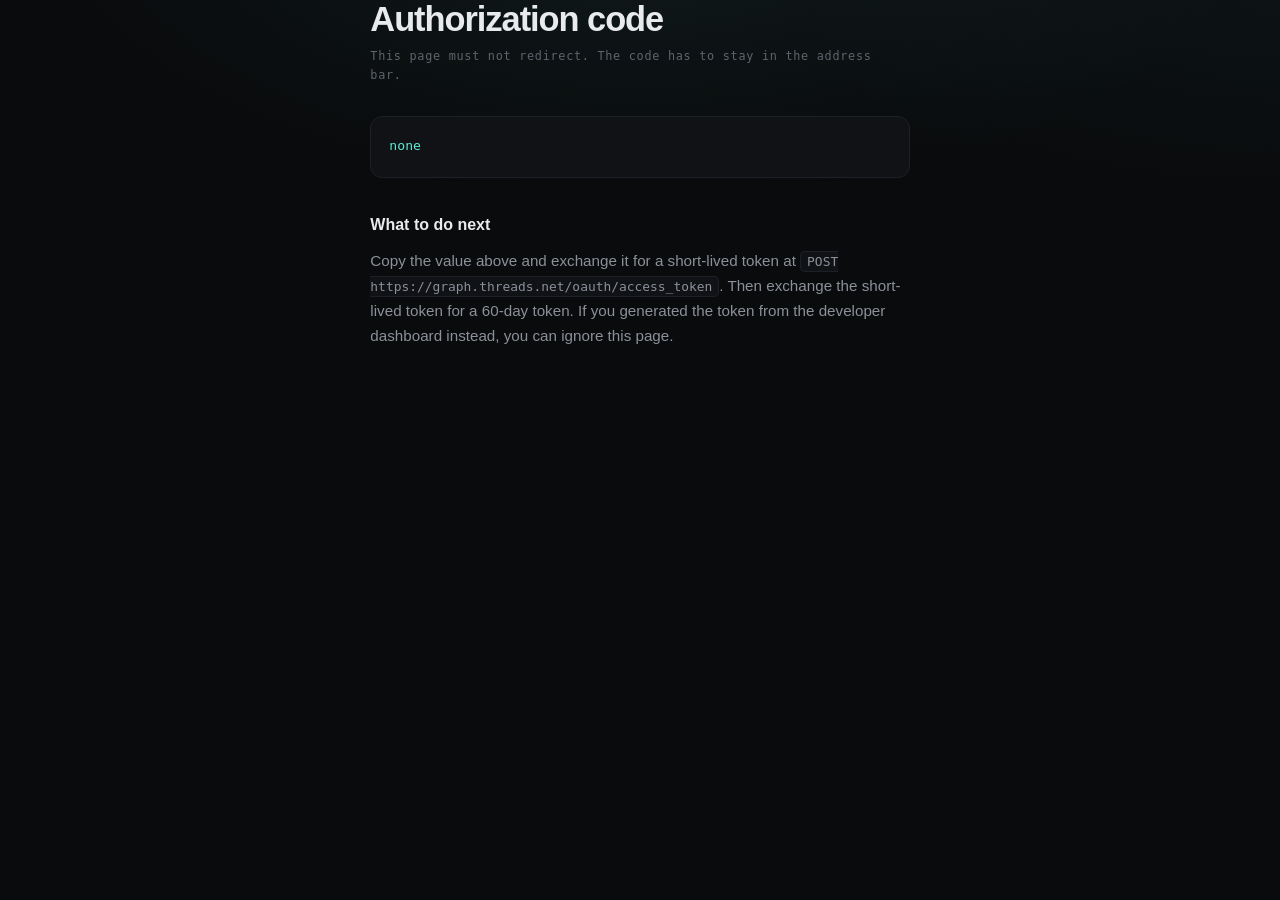
==== callback.html @ c08d0094 "feat: static site for threads api app" ====
<!doctype html>
<html lang="en">
<head>
<meta charset="utf-8">
<meta name="viewport" content="width=device-width, initial-scale=1">
<title>OAuth callback</title>
<meta name="robots" content="noindex, nofollow">
<link rel="stylesheet" href="assets/style.css">
<link rel="icon" href="data:image/svg+xml,<svg xmlns='http://www.w3.org/2000/svg' viewBox='0 0 100 100'><rect width='100' height='100' rx='22' fill='%230a0b0d'/><circle cx='50' cy='50' r='16' fill='%235eead4'/></svg>">
</head>
<body>

<main class="wrap prose">

  <h1>Authorization code</h1>
  <p class="updated">This page must not redirect. The code has to stay in the address bar.</p>

  <div class="code-out" id="out">none</div>

  <h2>What to do next</h2>
  <p>
    Copy the value above and exchange it for a short-lived token at
    <code>POST https://graph.threads.net/oauth/access_token</code>. Then exchange
    the short-lived token for a 60-day token. If you generated the token from the
    developer dashboard instead, you can ignore this page.
  </p>

</main>

<script>
const code = new URLSearchParams(location.search).get('code');
document.getElementById('out').textContent = code || 'none';
</script>
</body>
</html>
---- assets/style.css ----
:root {
  --bg: #0a0b0d;
  --panel: #101216;
  --panel-2: #14171c;
  --line: #1d2027;
  --text: #e9eaec;
  --muted: #8b9099;
  --dim: #5f646d;
  --accent: #5eead4;
  --accent-soft: rgba(94, 234, 212, 0.12);
  --warn: #fbbf24;
  --radius: 12px;
  --mono: ui-monospace, SFMono-Regular, "SF Mono", Menlo, Consolas, monospace;
  --sans: -apple-system, BlinkMacSystemFont, "Segoe UI", Inter, Roboto, Helvetica, Arial, sans-serif;
}

* { box-sizing: border-box; }

html { -webkit-text-size-adjust: 100%; scroll-behavior: smooth; }

body {
  margin: 0;
  background: var(--bg);
  color: var(--text);
  font-family: var(--sans);
  font-size: 16px;
  line-height: 1.65;
  -webkit-font-smoothing: antialiased;
  text-rendering: optimizeLegibility;
}

body::before {
  content: "";
  position: fixed;
  inset: 0;
  pointer-events: none;
  background:
    radial-gradient(900px 420px at 50% -10%, rgba(94, 234, 212, 0.07), transparent 70%),
    radial-gradient(700px 300px at 100% 0%, rgba(94, 234, 212, 0.04), transparent 70%);
  z-index: 0;
}

.wrap {
  position: relative;
  z-index: 1;
  max-width: 780px;
  margin: 0 auto;
  padding: 0 24px;
}

header {
  position: sticky;
  top: 0;
  z-index: 5;
  border-bottom: 1px solid var(--line);
  background: rgba(10, 11, 13, 0.82);
  backdrop-filter: blur(12px);
}

.nav {
  display: flex;
  align-items: center;
  justify-content: space-between;
  height: 62px;
}

.brand {
  font-family: var(--mono);
  font-size: 0.82rem;
  letter-spacing: 0.16em;
  text-transform: uppercase;
  color: var(--text);
  text-decoration: none;
  display: inline-flex;
  align-items: center;
  gap: 9px;
}

.brand b { font-weight: 600; }

.dot {
  width: 7px;
  height: 7px;
  border-radius: 50%;
  background: var(--accent);
  box-shadow: 0 0 0 0 rgba(94, 234, 212, 0.6);
  animation: pulse 2.6s ease-out infinite;
}

@keyframes pulse {
  0% { box-shadow: 0 0 0 0 rgba(94, 234, 212, 0.45); }
  70% { box-shadow: 0 0 0 9px rgba(94, 234, 212, 0); }
  100% { box-shadow: 0 0 0 0 rgba(94, 234, 212, 0); }
}

.nav-links { display: flex; align-items: center; gap: 22px; }

.nav-links a {
  color: var(--muted);
  text-decoration: none;
  font-size: 0.84rem;
  transition: color 0.15s ease;
}

.nav-links a:hover { color: var(--text); }

main { padding: 72px 0 96px; }

.eyebrow {
  font-family: var(--mono);
  font-size: 0.72rem;
  letter-spacing: 0.18em;
  text-transform: uppercase;
  color: var(--accent);
  margin: 0 0 18px;
}

h1 {
  font-size: clamp(2rem, 5.4vw, 3rem);
  line-height: 1.12;
  letter-spacing: -0.03em;
  font-weight: 640;
  margin: 0 0 20px;
}

h1 em {
  font-style: normal;
  color: var(--muted);
}

.lede {
  font-size: 1.075rem;
  color: var(--muted);
  max-width: 56ch;
  margin: 0 0 34px;
}

.cta-row { display: flex; flex-wrap: wrap; gap: 12px; align-items: center; }

.btn {
  display: inline-flex;
  align-items: center;
  gap: 9px;
  padding: 13px 22px;
  border-radius: 9px;
  font-size: 0.92rem;
  font-weight: 560;
  text-decoration: none;
  border: 1px solid transparent;
  transition: transform 0.12s ease, background 0.15s ease, border-color 0.15s ease;
}

.btn:active { transform: translateY(1px); }

.btn-primary {
  background: var(--accent);
  color: #06231f;
}

.btn-primary:hover { background: #7df0dd; }

.btn-ghost {
  border-color: var(--line);
  color: var(--text);
  background: transparent;
}

.btn-ghost:hover { border-color: #2c313a; background: var(--panel); }

.hint {
  font-family: var(--mono);
  font-size: 0.74rem;
  color: var(--dim);
  letter-spacing: 0.02em;
}

section { margin-top: 72px; }

h2 {
  font-size: 0.74rem;
  font-family: var(--mono);
  letter-spacing: 0.18em;
  text-transform: uppercase;
  color: var(--dim);
  font-weight: 500;
  margin: 0 0 20px;
}

.sample {
  background: var(--panel);
  border: 1px solid var(--line);
  border-radius: var(--radius);
  overflow: hidden;
}

.sample-head {
  display: flex;
  align-items: center;
  gap: 8px;
  padding: 12px 16px;
  border-bottom: 1px solid var(--line);
  background: var(--panel-2);
  font-family: var(--mono);
  font-size: 0.72rem;
  letter-spacing: 0.1em;
  text-transform: uppercase;
  color: var(--dim);
}

.sample-head .tag {
  margin-left: auto;
  color: var(--warn);
  letter-spacing: 0.08em;
}

.sample-body {
  padding: 20px 18px;
  font-family: var(--mono);
  font-size: 0.83rem;
  line-height: 1.85;
  color: #c8ccd2;
  white-space: pre-wrap;
  overflow-x: auto;
}

.sample-body .k { color: var(--muted); }
.sample-body .bad { color: #f87171; }
.sample-body .ok { color: var(--accent); }

.grid {
  display: grid;
  grid-template-columns: repeat(auto-fit, minmax(210px, 1fr));
  gap: 14px;
}

.card {
  background: var(--panel);
  border: 1px solid var(--line);
  border-radius: var(--radius);
  padding: 20px 18px;
  transition: border-color 0.18s ease, transform 0.18s ease;
}

.card:hover { border-color: #2a2f38; transform: translateY(-2px); }

.card h3 {
  font-size: 0.95rem;
  font-weight: 600;
  margin: 0 0 8px;
  letter-spacing: -0.01em;
}

.card p {
  margin: 0;
  font-size: 0.87rem;
  color: var(--muted);
  line-height: 1.6;
}

.card .num {
  font-family: var(--mono);
  font-size: 0.7rem;
  color: var(--accent);
  letter-spacing: 0.12em;
  display: block;
  margin-bottom: 12px;
}

.list { margin: 0; padding: 0; list-style: none; }

.list li {
  position: relative;
  padding-left: 26px;
  margin-bottom: 11px;
  color: var(--muted);
  font-size: 0.93rem;
}

.list li::before {
  content: "";
  position: absolute;
  left: 0;
  top: 0.62em;
  width: 12px;
  height: 1px;
  background: var(--dim);
}

.list.neg li::before { background: #6b3a3a; }

footer {
  border-top: 1px solid var(--line);
  padding: 34px 0 56px;
  margin-top: 88px;
}

.foot {
  display: flex;
  flex-wrap: wrap;
  gap: 14px 26px;
  align-items: center;
  justify-content: space-between;
}

.foot-links { display: flex; gap: 20px; }

.foot a { color: var(--muted); text-decoration: none; font-size: 0.82rem; }
.foot a:hover { color: var(--text); }

.disclosure {
  font-size: 0.76rem;
  color: var(--dim);
  max-width: 62ch;
  margin: 18px 0 0;
  line-height: 1.7;
}

.prose { max-width: 66ch; }
.prose h1 { font-size: clamp(1.6rem, 4vw, 2.15rem); margin-bottom: 8px; }
.prose h2 {
  font-family: var(--sans);
  font-size: 1rem;
  letter-spacing: 0;
  text-transform: none;
  color: var(--text);
  font-weight: 600;
  margin: 34px 0 10px;
}
.prose p { color: var(--muted); margin: 0 0 14px; font-size: 0.95rem; }
.prose .updated { font-family: var(--mono); font-size: 0.74rem; color: var(--dim); letter-spacing: 0.06em; margin-bottom: 30px; }
.prose code { font-family: var(--mono); font-size: 0.85em; background: var(--panel); padding: 2px 6px; border-radius: 5px; border: 1px solid var(--line); }

.code-out {
  background: var(--panel);
  border: 1px solid var(--line);
  border-radius: var(--radius);
  padding: 18px;
  font-family: var(--mono);
  font-size: 0.82rem;
  word-break: break-all;
  white-space: pre-wrap;
  color: var(--accent);
  min-height: 62px;
}

@media (max-width: 560px) {
  main { padding: 52px 0 72px; }
  section { margin-top: 56px; }
  .nav-links { gap: 16px; }
  .nav-links a.hide-sm { display: none; }
}
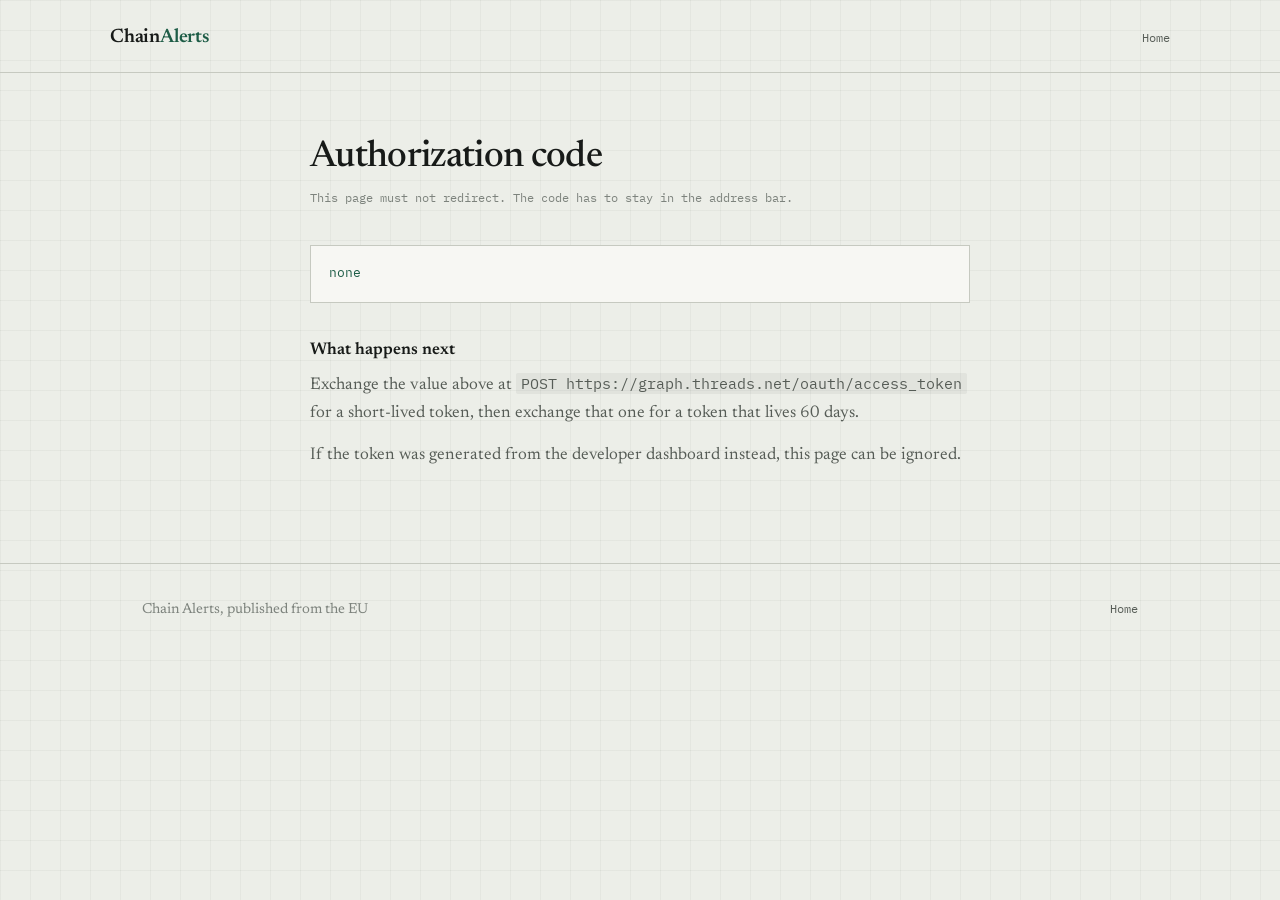
==== commit ff9e990f: "style: rebuild landing as a forensic docket on paper" ====
--- a/callback.html
+++ b/callback.html
@@ -3,29 +3,54 @@
 <head>
 <meta charset="utf-8">
 <meta name="viewport" content="width=device-width, initial-scale=1">
-<title>OAuth callback</title>
+<title>Authorization callback</title>
 <meta name="robots" content="noindex, nofollow">
+<meta name="theme-color" content="#eceee8">
+<link rel="preconnect" href="https://fonts.googleapis.com">
+<link rel="preconnect" href="https://fonts.gstatic.com" crossorigin>
 <link rel="stylesheet" href="assets/style.css">
-<link rel="icon" href="data:image/svg+xml,<svg xmlns='http://www.w3.org/2000/svg' viewBox='0 0 100 100'><rect width='100' height='100' rx='22' fill='%230a0b0d'/><circle cx='50' cy='50' r='16' fill='%235eead4'/></svg>">
+<link rel="icon" href="data:image/svg+xml,<svg xmlns='http://www.w3.org/2000/svg' viewBox='0 0 100 100'><rect width='100' height='100' fill='%23eceee8'/><path d='M26 24h48v10H26zm0 21h48v10H26zm0 21h30v10H26z' fill='%23171a18'/></svg>">
 </head>
 <body>
 
-<main class="wrap prose">
+<header>
+  <div class="sheet masthead">
+    <a class="wordmark" href="./">Chain<span>Alerts</span></a>
+    <nav>
+      <a href="./">Home</a>
+    </nav>
+  </div>
+</header>
+
+<main class="sheet doc">
 
   <h1>Authorization code</h1>
-  <p class="updated">This page must not redirect. The code has to stay in the address bar.</p>
+  <p class="date">This page must not redirect. The code has to stay in the address bar.</p>
 
   <div class="code-out" id="out">none</div>
 
-  <h2>What to do next</h2>
+  <h2>What happens next</h2>
   <p>
-    Copy the value above and exchange it for a short-lived token at
-    <code>POST https://graph.threads.net/oauth/access_token</code>. Then exchange
-    the short-lived token for a 60-day token. If you generated the token from the
-    developer dashboard instead, you can ignore this page.
+    Exchange the value above at <code>POST https://graph.threads.net/oauth/access_token</code>
+    for a short-lived token, then exchange that one for a token that lives 60 days.
+  </p>
+  <p>
+    If the token was generated from the developer dashboard instead, this page can
+    be ignored.
   </p>
 
 </main>
+
+<footer>
+  <div class="sheet">
+    <div class="foot">
+      <span class="mark">Chain Alerts, published from the EU</span>
+      <nav>
+        <a href="./">Home</a>
+      </nav>
+    </div>
+  </div>
+</footer>
 
 <script>
 const code = new URLSearchParams(location.search).get('code');
--- a/assets/style.css
+++ b/assets/style.css
@@ -1,351 +1,539 @@
+@import url("https://fonts.googleapis.com/css2?family=Newsreader:ital,opsz,wght@0,6..72,300..600;1,6..72,300..500&family=IBM+Plex+Mono:wght@400;500&display=swap");
+
 :root {
-  --bg: #0a0b0d;
-  --panel: #101216;
-  --panel-2: #14171c;
-  --line: #1d2027;
-  --text: #e9eaec;
-  --muted: #8b9099;
-  --dim: #5f646d;
-  --accent: #5eead4;
-  --accent-soft: rgba(94, 234, 212, 0.12);
-  --warn: #fbbf24;
-  --radius: 12px;
-  --mono: ui-monospace, SFMono-Regular, "SF Mono", Menlo, Consolas, monospace;
-  --sans: -apple-system, BlinkMacSystemFont, "Segoe UI", Inter, Roboto, Helvetica, Arial, sans-serif;
-}
-
-* { box-sizing: border-box; }
-
-html { -webkit-text-size-adjust: 100%; scroll-behavior: smooth; }
+  --paper: #eceee8;
+  --panel: #f7f7f3;
+  --ink: #171a18;
+  --muted: #565c56;
+  --faint: #7d837d;
+  --rule: #c6c9c0;
+  --pine: #1d5c46;
+  --stamp: #a32b22;
+  --serif: "Newsreader", Georgia, "Times New Roman", serif;
+  --mono: "IBM Plex Mono", ui-monospace, SFMono-Regular, Menlo, monospace;
+  --gutter: 32px;
+}
+
+*,
+*::before,
+*::after {
+  box-sizing: border-box;
+}
+
+html {
+  -webkit-text-size-adjust: 100%;
+}
 
 body {
   margin: 0;
-  background: var(--bg);
-  color: var(--text);
-  font-family: var(--sans);
-  font-size: 16px;
-  line-height: 1.65;
+  background-color: var(--paper);
+  background-image:
+    linear-gradient(to right, rgba(23, 26, 24, 0.04) 1px, transparent 1px),
+    linear-gradient(to bottom, rgba(23, 26, 24, 0.04) 1px, transparent 1px);
+  background-size: 30px 30px;
+  color: var(--ink);
+  font-family: var(--serif);
+  font-size: 1.0625rem;
+  line-height: 1.62;
+  font-optical-sizing: auto;
   -webkit-font-smoothing: antialiased;
-  text-rendering: optimizeLegibility;
-}
-
-body::before {
+}
+
+::selection {
+  background: rgba(29, 92, 70, 0.16);
+}
+
+a {
+  color: var(--ink);
+  text-decoration-thickness: 1px;
+  text-underline-offset: 3px;
+}
+
+a:hover {
+  color: var(--pine);
+}
+
+:focus-visible {
+  outline: 2px solid var(--pine);
+  outline-offset: 3px;
+}
+
+.sheet {
+  max-width: 1060px;
+  margin: 0 auto;
+  padding: 0 var(--gutter);
+}
+
+header {
+  border-bottom: 1px solid var(--rule);
+}
+
+.masthead {
+  display: flex;
+  align-items: baseline;
+  justify-content: space-between;
+  gap: 24px;
+  padding: 22px 0 18px;
+}
+
+.wordmark {
+  font-family: var(--serif);
+  font-size: 1.22rem;
+  font-weight: 600;
+  letter-spacing: -0.01em;
+  text-decoration: none;
+  color: var(--ink);
+}
+
+.wordmark span {
+  color: var(--pine);
+}
+
+.masthead nav {
+  display: flex;
+  gap: 22px;
+}
+
+.masthead nav a {
+  font-family: var(--mono);
+  font-size: 0.78rem;
+  color: var(--muted);
+  text-decoration: none;
+}
+
+.masthead nav a:hover {
+  color: var(--ink);
+  text-decoration: underline;
+}
+
+.hero {
+  display: grid;
+  grid-template-columns: minmax(0, 1.15fr) minmax(0, 0.85fr);
+  gap: 64px;
+  align-items: start;
+  padding: 78px 0 84px;
+}
+
+.hero-copy h1 {
+  font-size: clamp(2.15rem, 5.2vw, 3.55rem);
+  line-height: 1.04;
+  letter-spacing: -0.022em;
+  font-weight: 500;
+  margin: 0 0 26px;
+  max-width: 16ch;
+}
+
+.hero-copy p {
+  margin: 0 0 34px;
+  max-width: 48ch;
+  color: var(--muted);
+  font-size: 1.075rem;
+}
+
+.actions {
+  display: flex;
+  flex-wrap: wrap;
+  align-items: center;
+  gap: 22px;
+}
+
+.button {
+  display: inline-block;
+  padding: 13px 24px;
+  background: var(--ink);
+  color: var(--paper);
+  font-family: var(--serif);
+  font-size: 1rem;
+  font-weight: 500;
+  text-decoration: none;
+  border: 1px solid var(--ink);
+  border-radius: 2px;
+  transition: background 0.15s ease, color 0.15s ease;
+}
+
+.button:hover {
+  background: var(--pine);
+  border-color: var(--pine);
+  color: var(--paper);
+}
+
+.quiet-link {
+  font-size: 0.95rem;
+  color: var(--muted);
+}
+
+.note {
+  margin: 26px 0 0;
+  font-family: var(--mono);
+  font-size: 0.75rem;
+  line-height: 1.7;
+  color: var(--faint);
+  max-width: 46ch;
+}
+
+.docket {
+  position: relative;
+  margin: 6px 0 0;
+  background: var(--panel);
+  border: 1px solid var(--rule);
+  box-shadow: 0 14px 34px -26px rgba(23, 26, 24, 0.55);
+  padding: 0 0 18px;
+  transform: rotate(-2.4deg);
+  animation: settle 700ms cubic-bezier(0.22, 0.7, 0.2, 1) both;
+}
+
+@keyframes settle {
+  from {
+    opacity: 0;
+    transform: rotate(-7deg) translateY(-10px);
+  }
+  to {
+    opacity: 1;
+    transform: rotate(-2.4deg) translateY(0);
+  }
+}
+
+.docket::before {
   content: "";
-  position: fixed;
-  inset: 0;
-  pointer-events: none;
-  background:
-    radial-gradient(900px 420px at 50% -10%, rgba(94, 234, 212, 0.07), transparent 70%),
-    radial-gradient(700px 300px at 100% 0%, rgba(94, 234, 212, 0.04), transparent 70%);
-  z-index: 0;
-}
-
-.wrap {
-  position: relative;
-  z-index: 1;
-  max-width: 780px;
-  margin: 0 auto;
-  padding: 0 24px;
-}
-
-header {
-  position: sticky;
-  top: 0;
-  z-index: 5;
-  border-bottom: 1px solid var(--line);
-  background: rgba(10, 11, 13, 0.82);
-  backdrop-filter: blur(12px);
-}
-
-.nav {
+  display: block;
+  height: 9px;
+  background-image: radial-gradient(circle at 6px 0, var(--paper) 4.4px, transparent 4.5px);
+  background-size: 12px 9px;
+  background-repeat: repeat-x;
+}
+
+.docket-head {
   display: flex;
   align-items: center;
   justify-content: space-between;
-  height: 62px;
-}
-
-.brand {
-  font-family: var(--mono);
-  font-size: 0.82rem;
+  gap: 12px;
+  padding: 16px 20px 14px;
+  border-bottom: 1px solid var(--rule);
+}
+
+.docket-id {
+  font-family: var(--mono);
+  font-size: 0.72rem;
+  color: var(--faint);
+  letter-spacing: 0.01em;
+}
+
+.stamp {
+  font-family: var(--mono);
+  font-size: 0.68rem;
   letter-spacing: 0.16em;
   text-transform: uppercase;
-  color: var(--text);
-  text-decoration: none;
-  display: inline-flex;
-  align-items: center;
-  gap: 9px;
-}
-
-.brand b { font-weight: 600; }
-
-.dot {
-  width: 7px;
-  height: 7px;
-  border-radius: 50%;
-  background: var(--accent);
-  box-shadow: 0 0 0 0 rgba(94, 234, 212, 0.6);
-  animation: pulse 2.6s ease-out infinite;
-}
-
-@keyframes pulse {
-  0% { box-shadow: 0 0 0 0 rgba(94, 234, 212, 0.45); }
-  70% { box-shadow: 0 0 0 9px rgba(94, 234, 212, 0); }
-  100% { box-shadow: 0 0 0 0 rgba(94, 234, 212, 0); }
-}
-
-.nav-links { display: flex; align-items: center; gap: 22px; }
-
-.nav-links a {
-  color: var(--muted);
-  text-decoration: none;
-  font-size: 0.84rem;
-  transition: color 0.15s ease;
-}
-
-.nav-links a:hover { color: var(--text); }
-
-main { padding: 72px 0 96px; }
-
-.eyebrow {
-  font-family: var(--mono);
-  font-size: 0.72rem;
-  letter-spacing: 0.18em;
-  text-transform: uppercase;
-  color: var(--accent);
-  margin: 0 0 18px;
-}
-
-h1 {
-  font-size: clamp(2rem, 5.4vw, 3rem);
-  line-height: 1.12;
-  letter-spacing: -0.03em;
-  font-weight: 640;
-  margin: 0 0 20px;
-}
-
-h1 em {
-  font-style: normal;
-  color: var(--muted);
-}
-
-.lede {
-  font-size: 1.075rem;
-  color: var(--muted);
-  max-width: 56ch;
-  margin: 0 0 34px;
-}
-
-.cta-row { display: flex; flex-wrap: wrap; gap: 12px; align-items: center; }
-
-.btn {
-  display: inline-flex;
-  align-items: center;
-  gap: 9px;
-  padding: 13px 22px;
-  border-radius: 9px;
-  font-size: 0.92rem;
-  font-weight: 560;
-  text-decoration: none;
-  border: 1px solid transparent;
-  transition: transform 0.12s ease, background 0.15s ease, border-color 0.15s ease;
-}
-
-.btn:active { transform: translateY(1px); }
-
-.btn-primary {
-  background: var(--accent);
-  color: #06231f;
-}
-
-.btn-primary:hover { background: #7df0dd; }
-
-.btn-ghost {
-  border-color: var(--line);
-  color: var(--text);
-  background: transparent;
-}
-
-.btn-ghost:hover { border-color: #2c313a; background: var(--panel); }
-
-.hint {
-  font-family: var(--mono);
-  font-size: 0.74rem;
-  color: var(--dim);
-  letter-spacing: 0.02em;
-}
-
-section { margin-top: 72px; }
-
-h2 {
-  font-size: 0.74rem;
-  font-family: var(--mono);
-  letter-spacing: 0.18em;
-  text-transform: uppercase;
-  color: var(--dim);
+  color: var(--stamp);
+  border: 1.5px solid var(--stamp);
+  border-radius: 2px;
+  padding: 3px 8px;
+  transform: rotate(-4deg);
+  opacity: 0.92;
+}
+
+.fields {
+  margin: 0;
+  padding: 16px 20px 14px;
+}
+
+.fields div {
+  display: grid;
+  grid-template-columns: 1fr auto;
+  gap: 16px;
+  padding: 6px 0;
+  border-bottom: 1px dotted rgba(23, 26, 24, 0.13);
+}
+
+.fields div:last-child {
+  border-bottom: 0;
+}
+
+.fields dt {
+  font-family: var(--mono);
+  font-size: 0.76rem;
+  color: var(--muted);
+}
+
+.fields dd {
+  margin: 0;
+  font-family: var(--mono);
+  font-size: 0.76rem;
+  text-align: right;
+  color: var(--ink);
+}
+
+.fields dd.bad {
+  color: var(--stamp);
+}
+
+.fields dd.ok {
+  color: var(--pine);
+}
+
+.barcode {
+  height: 30px;
+  margin: 4px 20px 14px;
+  background-image: repeating-linear-gradient(
+    90deg,
+    var(--ink) 0 1px,
+    transparent 1px 4px,
+    var(--ink) 4px 6px,
+    transparent 6px 9px,
+    var(--ink) 9px 10px,
+    transparent 10px 15px
+  );
+  opacity: 0.7;
+}
+
+.docket figcaption {
+  padding: 0 20px;
+  font-size: 0.76rem;
+  line-height: 1.55;
+  color: var(--faint);
+}
+
+.block {
+  border-top: 1px solid var(--rule);
+  padding: 54px 0;
+}
+
+.block h2 {
+  font-size: 1.32rem;
   font-weight: 500;
-  margin: 0 0 20px;
-}
-
-.sample {
-  background: var(--panel);
-  border: 1px solid var(--line);
-  border-radius: var(--radius);
-  overflow: hidden;
-}
-
-.sample-head {
-  display: flex;
-  align-items: center;
-  gap: 8px;
-  padding: 12px 16px;
-  border-bottom: 1px solid var(--line);
-  background: var(--panel-2);
-  font-family: var(--mono);
-  font-size: 0.72rem;
-  letter-spacing: 0.1em;
-  text-transform: uppercase;
-  color: var(--dim);
-}
-
-.sample-head .tag {
-  margin-left: auto;
-  color: var(--warn);
-  letter-spacing: 0.08em;
-}
-
-.sample-body {
-  padding: 20px 18px;
-  font-family: var(--mono);
-  font-size: 0.83rem;
-  line-height: 1.85;
-  color: #c8ccd2;
-  white-space: pre-wrap;
-  overflow-x: auto;
-}
-
-.sample-body .k { color: var(--muted); }
-.sample-body .bad { color: #f87171; }
-.sample-body .ok { color: var(--accent); }
-
-.grid {
+  letter-spacing: -0.012em;
+  margin: 0 0 26px;
+}
+
+.rows {
+  margin: 0;
+  padding: 0;
+}
+
+.row {
   display: grid;
-  grid-template-columns: repeat(auto-fit, minmax(210px, 1fr));
-  gap: 14px;
-}
-
-.card {
-  background: var(--panel);
-  border: 1px solid var(--line);
-  border-radius: var(--radius);
-  padding: 20px 18px;
-  transition: border-color 0.18s ease, transform 0.18s ease;
-}
-
-.card:hover { border-color: #2a2f38; transform: translateY(-2px); }
-
-.card h3 {
-  font-size: 0.95rem;
+  grid-template-columns: minmax(0, 0.42fr) minmax(0, 1fr);
+  gap: 28px;
+  padding: 18px 0;
+  border-bottom: 1px solid rgba(198, 201, 192, 0.7);
+}
+
+.row:last-child {
+  border-bottom: 0;
+}
+
+.row h3 {
+  font-size: 1.02rem;
   font-weight: 600;
-  margin: 0 0 8px;
-  letter-spacing: -0.01em;
-}
-
-.card p {
-  margin: 0;
-  font-size: 0.87rem;
-  color: var(--muted);
-  line-height: 1.6;
-}
-
-.card .num {
-  font-family: var(--mono);
-  font-size: 0.7rem;
-  color: var(--accent);
-  letter-spacing: 0.12em;
-  display: block;
-  margin-bottom: 12px;
-}
-
-.list { margin: 0; padding: 0; list-style: none; }
-
-.list li {
+  margin: 0;
+}
+
+.row p {
+  margin: 0;
+  color: var(--muted);
+  font-size: 0.98rem;
+  max-width: 58ch;
+}
+
+.plain {
+  margin: 0;
+  max-width: 62ch;
+  color: var(--muted);
+}
+
+.plain strong {
+  color: var(--ink);
+  font-weight: 600;
+}
+
+.steps {
+  margin: 0;
+  padding: 0;
+  list-style: none;
+  counter-reset: step;
+  max-width: 62ch;
+}
+
+.steps li {
+  counter-increment: step;
   position: relative;
-  padding-left: 26px;
-  margin-bottom: 11px;
-  color: var(--muted);
-  font-size: 0.93rem;
-}
-
-.list li::before {
-  content: "";
+  padding: 16px 0 16px 46px;
+  border-bottom: 1px solid rgba(198, 201, 192, 0.7);
+  color: var(--muted);
+}
+
+.steps li:last-child {
+  border-bottom: 0;
+}
+
+.steps li::before {
+  content: counter(step);
   position: absolute;
   left: 0;
-  top: 0.62em;
-  width: 12px;
-  height: 1px;
-  background: var(--dim);
-}
-
-.list.neg li::before { background: #6b3a3a; }
+  top: 15px;
+  font-family: var(--mono);
+  font-size: 0.78rem;
+  color: var(--pine);
+  width: 26px;
+  height: 26px;
+  border: 1px solid var(--rule);
+  border-radius: 50%;
+  display: grid;
+  place-items: center;
+}
+
+.steps li b {
+  color: var(--ink);
+  font-weight: 600;
+}
 
 footer {
-  border-top: 1px solid var(--line);
-  padding: 34px 0 56px;
-  margin-top: 88px;
+  border-top: 1px solid var(--rule);
+  padding: 34px 0 60px;
 }
 
 .foot {
   display: flex;
   flex-wrap: wrap;
-  gap: 14px 26px;
-  align-items: center;
+  gap: 16px 28px;
+  align-items: baseline;
   justify-content: space-between;
 }
 
-.foot-links { display: flex; gap: 20px; }
-
-.foot a { color: var(--muted); text-decoration: none; font-size: 0.82rem; }
-.foot a:hover { color: var(--text); }
+.foot nav {
+  display: flex;
+  gap: 22px;
+}
+
+.foot a {
+  font-family: var(--mono);
+  font-size: 0.78rem;
+  color: var(--muted);
+  text-decoration: none;
+}
+
+.foot a:hover {
+  color: var(--ink);
+  text-decoration: underline;
+}
+
+.foot .mark {
+  font-size: 0.9rem;
+  color: var(--faint);
+}
 
 .disclosure {
-  font-size: 0.76rem;
-  color: var(--dim);
-  max-width: 62ch;
-  margin: 18px 0 0;
+  margin: 22px 0 0;
+  max-width: 64ch;
+  font-size: 0.84rem;
+  line-height: 1.65;
+  color: var(--faint);
+}
+
+.doc {
+  padding: 64px 0 80px;
+  max-width: 66ch;
+}
+
+.doc h1 {
+  font-size: clamp(1.7rem, 4vw, 2.3rem);
+  font-weight: 500;
+  letter-spacing: -0.018em;
+  line-height: 1.12;
+  margin: 0 0 10px;
+}
+
+.doc .date {
+  font-family: var(--mono);
+  font-size: 0.74rem;
+  color: var(--faint);
+  margin: 0 0 38px;
+}
+
+.doc h2 {
+  font-size: 1.06rem;
+  font-weight: 600;
+  margin: 34px 0 8px;
+}
+
+.doc p {
+  margin: 0 0 14px;
+  color: var(--muted);
+}
+
+.doc code {
+  font-family: var(--mono);
+  font-size: 0.86em;
+  background: rgba(23, 26, 24, 0.05);
+  padding: 1px 5px;
+  border-radius: 2px;
+}
+
+.code-out {
+  font-family: var(--mono);
+  font-size: 0.82rem;
   line-height: 1.7;
-}
-
-.prose { max-width: 66ch; }
-.prose h1 { font-size: clamp(1.6rem, 4vw, 2.15rem); margin-bottom: 8px; }
-.prose h2 {
-  font-family: var(--sans);
-  font-size: 1rem;
-  letter-spacing: 0;
-  text-transform: none;
-  color: var(--text);
-  font-weight: 600;
-  margin: 34px 0 10px;
-}
-.prose p { color: var(--muted); margin: 0 0 14px; font-size: 0.95rem; }
-.prose .updated { font-family: var(--mono); font-size: 0.74rem; color: var(--dim); letter-spacing: 0.06em; margin-bottom: 30px; }
-.prose code { font-family: var(--mono); font-size: 0.85em; background: var(--panel); padding: 2px 6px; border-radius: 5px; border: 1px solid var(--line); }
-
-.code-out {
   background: var(--panel);
-  border: 1px solid var(--line);
-  border-radius: var(--radius);
-  padding: 18px;
-  font-family: var(--mono);
-  font-size: 0.82rem;
+  border: 1px solid var(--rule);
+  padding: 16px 18px;
+  min-height: 58px;
   word-break: break-all;
   white-space: pre-wrap;
-  color: var(--accent);
-  min-height: 62px;
-}
-
-@media (max-width: 560px) {
-  main { padding: 52px 0 72px; }
-  section { margin-top: 56px; }
-  .nav-links { gap: 16px; }
-  .nav-links a.hide-sm { display: none; }
-}
+  color: var(--pine);
+}
+
+@media (max-width: 860px) {
+  .hero {
+    grid-template-columns: 1fr;
+    gap: 46px;
+    padding: 52px 0 60px;
+  }
+
+  .hero-copy h1 {
+    max-width: 20ch;
+  }
+
+  .docket {
+    transform: none;
+    animation: none;
+    max-width: 420px;
+  }
+
+  .row {
+    grid-template-columns: 1fr;
+    gap: 6px;
+  }
+
+  .block {
+    padding: 42px 0;
+  }
+}
+
+@media (max-width: 520px) {
+  :root {
+    --gutter: 20px;
+  }
+
+  .masthead nav {
+    gap: 16px;
+  }
+
+  .actions {
+    gap: 16px;
+  }
+
+  .button {
+    width: 100%;
+    text-align: center;
+  }
+}
+
+@media (prefers-reduced-motion: reduce) {
+  .docket {
+    animation: none;
+    transform: rotate(-2.4deg);
+  }
+
+  * {
+    transition: none !important;
+  }
+}
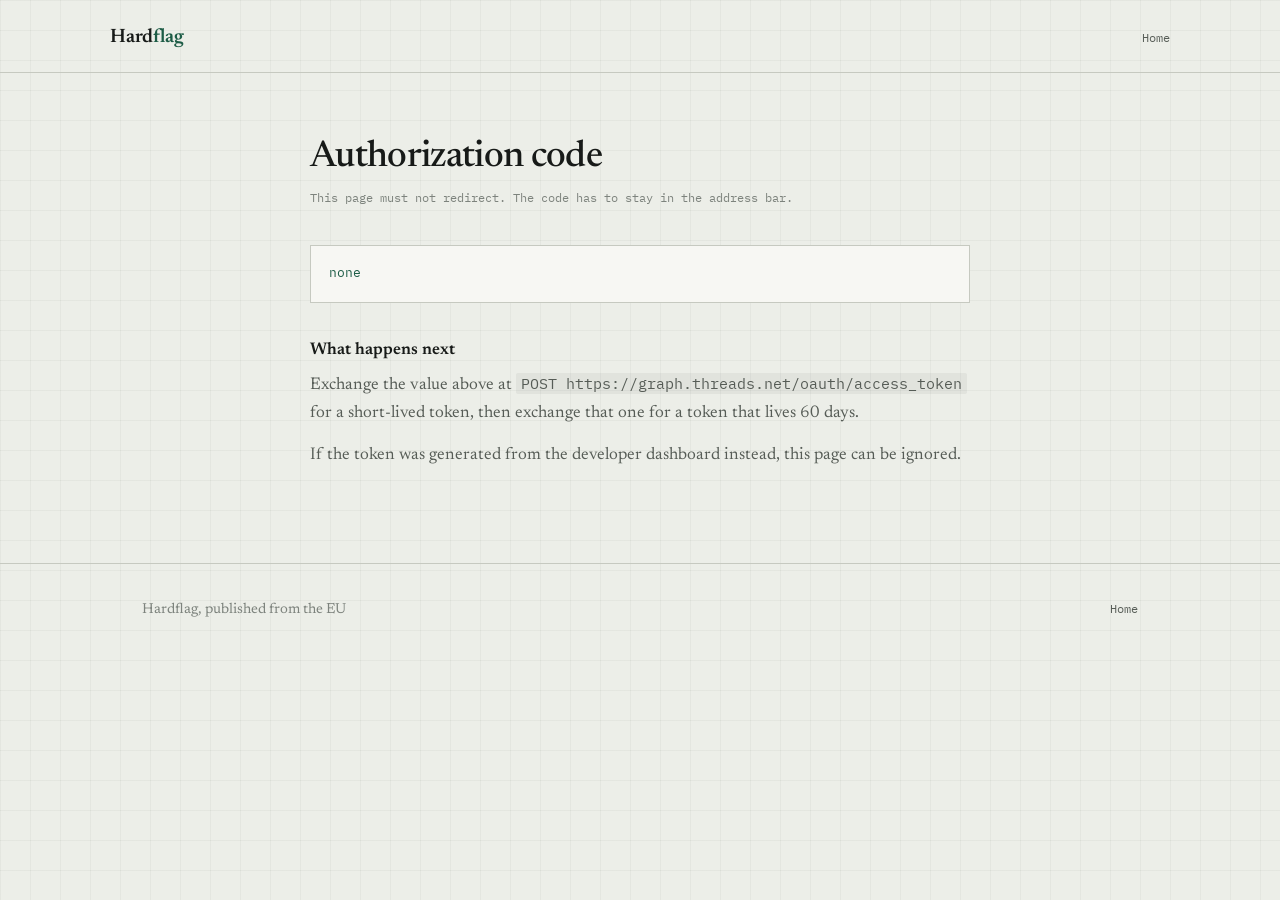
==== commit 27d73f1b: "chore: set brand to Hardflag and contact address" ====
--- a/callback.html
+++ b/callback.html
@@ -15,7 +15,7 @@
 
 <header>
   <div class="sheet masthead">
-    <a class="wordmark" href="./">Chain<span>Alerts</span></a>
+    <a class="wordmark" href="./">Hard<span>flag</span></a>
     <nav>
       <a href="./">Home</a>
     </nav>
@@ -44,7 +44,7 @@
 <footer>
   <div class="sheet">
     <div class="foot">
-      <span class="mark">Chain Alerts, published from the EU</span>
+      <span class="mark">Hardflag, published from the EU</span>
       <nav>
         <a href="./">Home</a>
       </nav>
